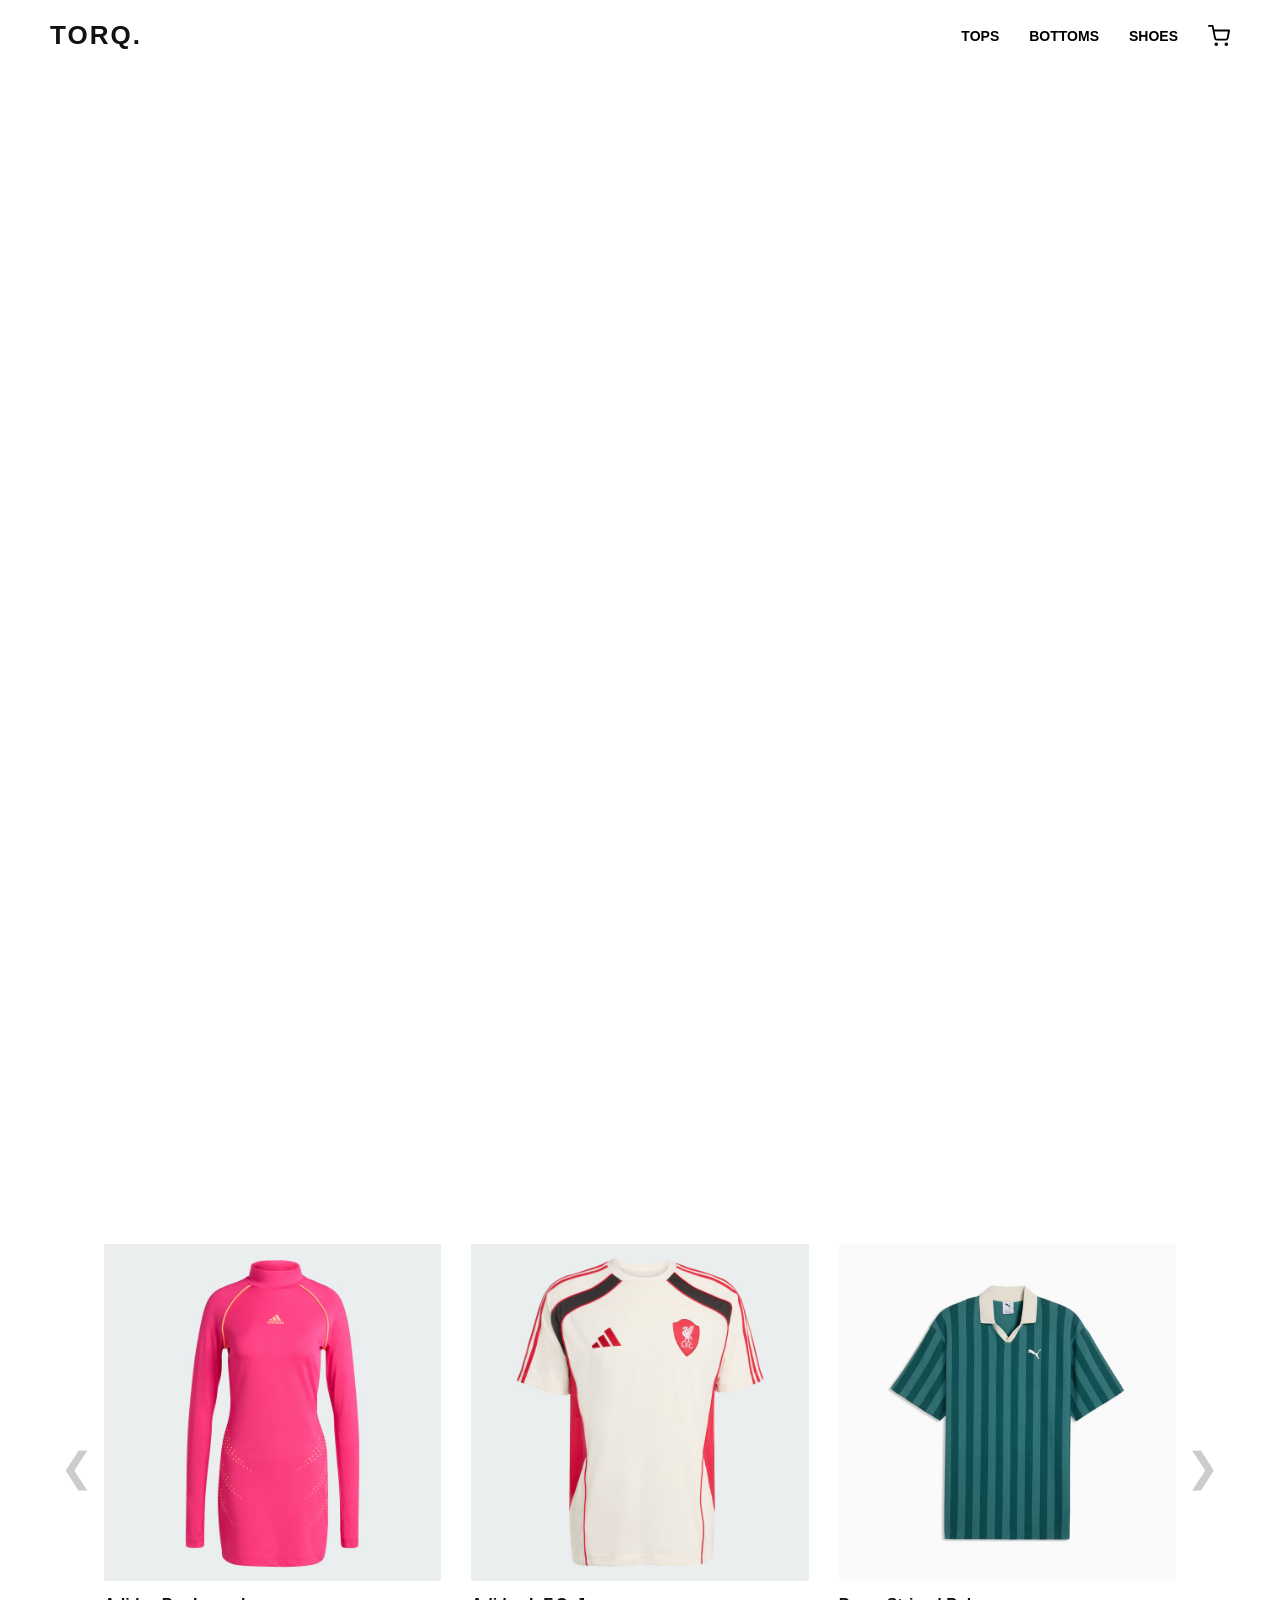
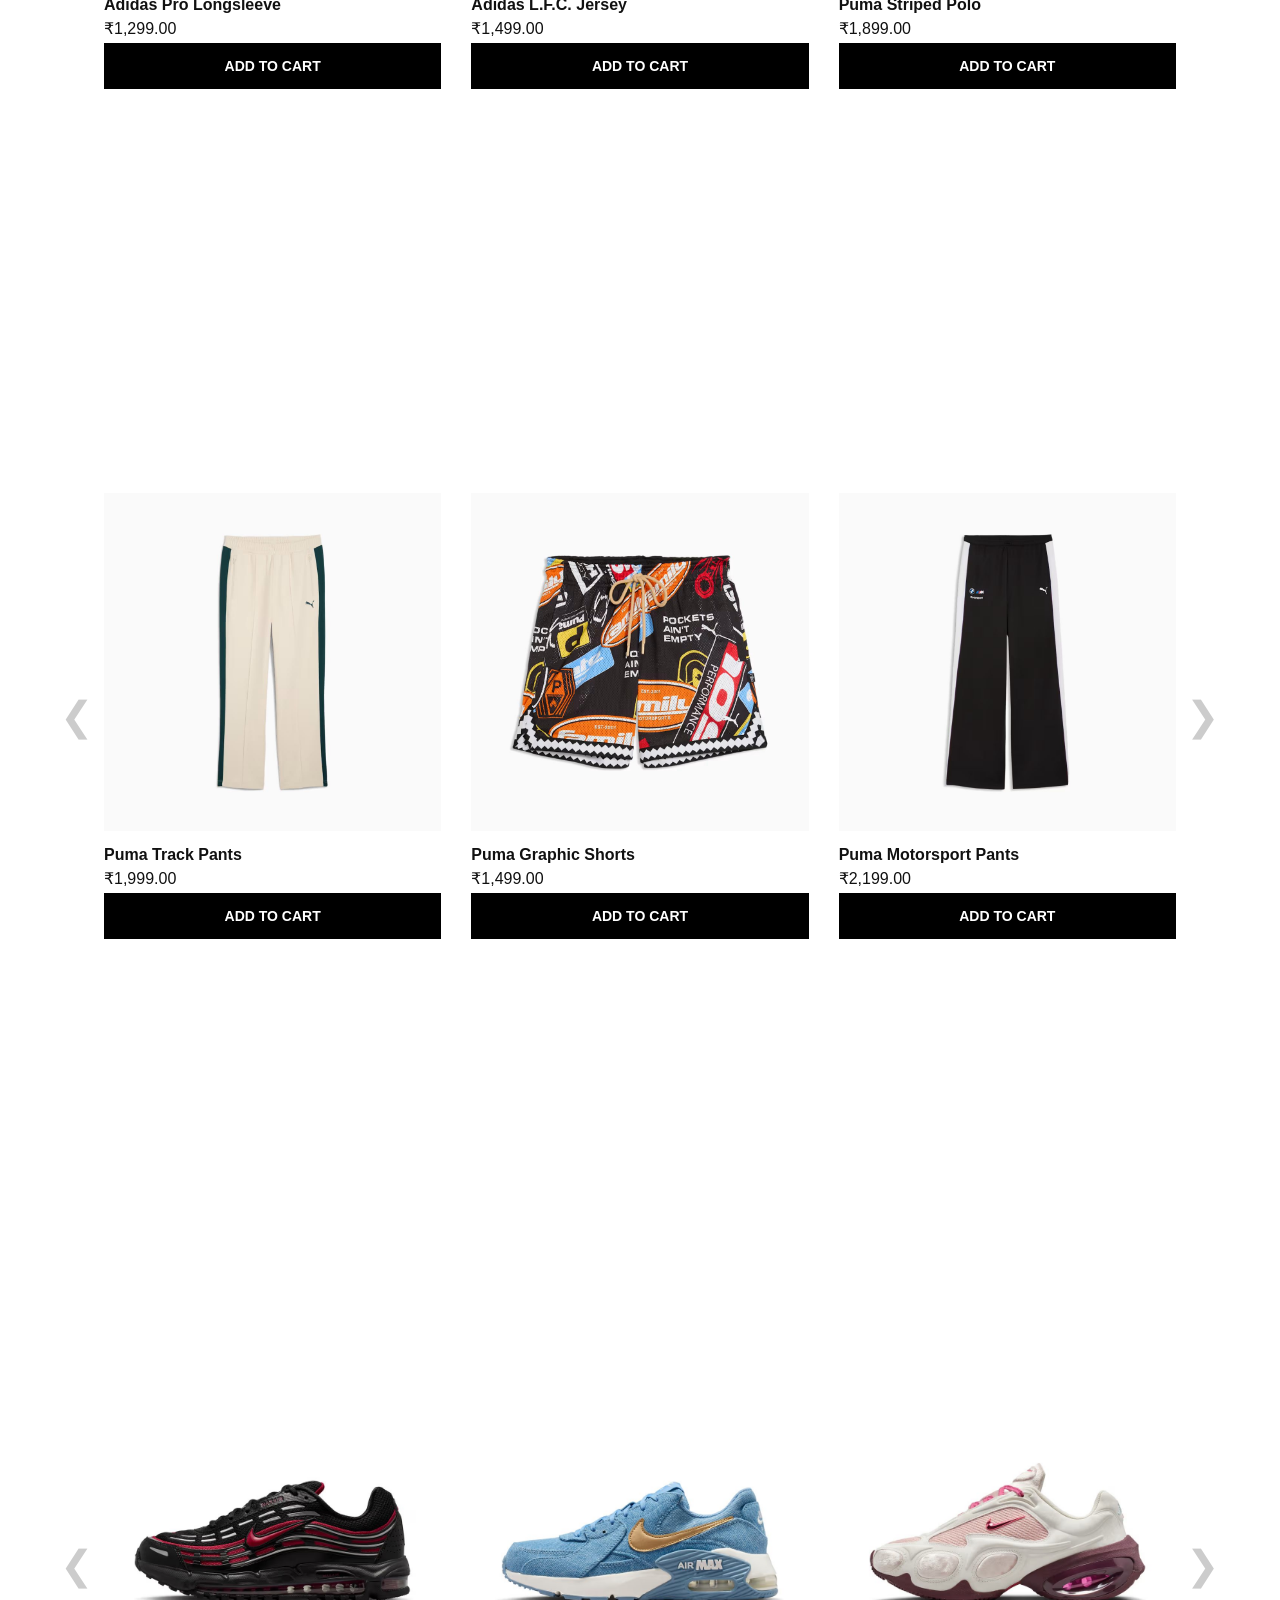
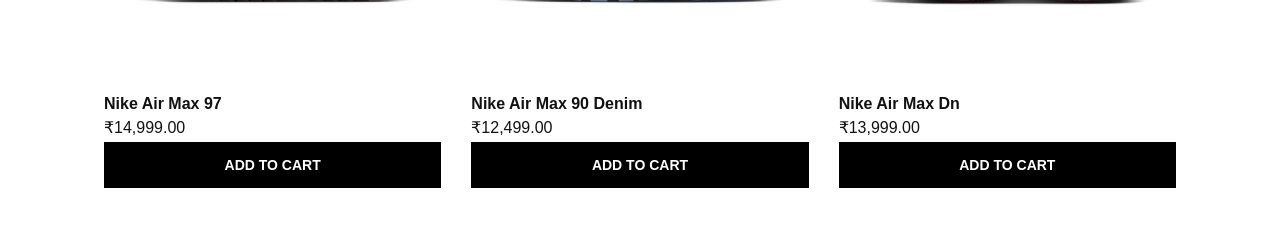
==== src/main/resources/public/index.html @ 91ca0c10 "Backend 1" ====
<!DOCTYPE html>
<html lang="en">
<head>
    <meta charset="UTF-8">
    <meta name="viewport" content="width=device-width, initial-scale=1.0">
    <title>Torq | High-End Athleisure</title>
    <link href="https://fonts.googleapis.com/css2?family=Anton&display=swap" rel="stylesheet">
    <link rel="stylesheet" href="style.css">
</head>
<body>

<nav class="navbar">
    <div class="logo">TORQ.</div>
    <div class="nav-links">
        <a href="#tops">Tops</a>
        <a href="#bottoms">Bottoms</a>
        <a href="#shoes">Shoes</a>

        <div class="cart-container">
            <svg class="cart-icon" onclick="toggleCart()" xmlns="http://www.w3.org/2000/svg" viewBox="0 0 24 24" fill="none" stroke="currentColor" stroke-width="2" stroke-linecap="round" stroke-linejoin="round">
                <circle cx="9" cy="21" r="1"></circle>
                <circle cx="20" cy="21" r="1"></circle>
                <path d="M1 1h4l2.68 13.39a2 2 0 0 0 2 1.61h9.72a2 2 0 0 0 2-1.61L23 6H6"></path>
            </svg>

            <div id="cart-dropdown" class="cart-dropdown hidden">
                <div class="cart-header">YOUR CART</div>
                <div class="cart-items-placeholder" id="cart-items-container">
                    <p>Cart is empty</p>
                </div>
                <button class="checkout-btn" onclick="javaBackend.processWebCheckout('TORQ2026')">CHECKOUT</button>
            </div>
        </div>
    </div>
</nav>

<header class="hero-section">
    <video id="bg-video" autoplay loop muted playsinline class="hero-video">
        <source src="hero-video.mp4" type="video/mp4">
    </video>
</header>

<main class="content-wrapper">

    <section id="tops" class="category-section">
        <div class="svg-mask-container">
            <svg viewBox="0 0 1000 250" width="100%" height="100%">
                <defs>
                    <mask id="mask-tops">
                        <rect width="100%" height="100%" fill="white" />
                        <text x="50%" y="55%" font-family="'Druk', 'Anton', sans-serif" font-size="220" font-weight="900" dominant-baseline="middle" text-anchor="middle" fill="black">TOPS</text>
                    </mask>
                </defs>
                <rect width="100%" height="100%" fill="#FFFFFF" mask="url(#mask-tops)" />
            </svg>
        </div>

        <div class="carousel-container">
            <button class="carousel-arrow left-arrow" onclick="scrollCarousel('tops-carousel', -1)">&#10094;</button>
            <div class="product-carousel" id="tops-carousel">
                <div class="product-card">
                    <img src="adidaspinktop1.jpeg" data-images='["adidaspinktop1.jpeg", "adidaspinktop2.jpeg", "adidaspinktop3.jpeg"]' alt="Adidas Pink Top" class="primary-img">
                    <h3>Adidas Pro Longsleeve</h3>
                    <p>₹1,299.00</p>
                    <button class="add-to-cart-btn" onclick="javaBackend.addItemToCart('T01')">ADD TO CART</button>
                </div>
                <div class="product-card">
                    <img src="adidaswhitetop1.jpeg" data-images='["adidaswhitetop1.jpeg", "adidaswhitetop2.jpeg", "adidaswhitetop3.jpeg"]' alt="Adidas White Top" class="primary-img">
                    <h3>Adidas L.F.C. Jersey</h3>
                    <p>₹1,499.00</p>
                    <button class="add-to-cart-btn" onclick="javaBackend.addItemToCart('T02')">ADD TO CART</button>
                </div>
                <div class="product-card">
                    <img src="pumagreentop1.jpeg" data-images='["pumagreentop1.jpeg", "pumagreentop2.jpeg", "pumagreentop3.jpeg"]' alt="Puma Green Polo" class="primary-img">
                    <h3>Puma Striped Polo</h3>
                    <p>₹1,899.00</p>
                    <button class="add-to-cart-btn" onclick="javaBackend.addItemToCart('T03')">ADD TO CART</button>
                </div>
                <div class="product-card">
                    <img src="pumablacktop1.jpeg" data-images='["pumablacktop1.jpeg", "pumablacktop2.jpeg", "pumablacktop3.jpeg"]' alt="Puma Asymmetric Top" class="primary-img">
                    <h3>Puma Asymmetric Crop</h3>
                    <p>₹999.00</p>
                    <button class="add-to-cart-btn" onclick="javaBackend.addItemToCart('T04')">ADD TO CART</button>
                </div>
                <div class="product-card">
                    <img src="jackettop1.jpeg" data-images='["jackettop1.jpeg", "jackettop2.jpeg"]' alt="Puma Track Jacket" class="primary-img">
                    <h3>Puma Track Jacket</h3>
                    <p>₹2,499.00</p>
                    <button class="add-to-cart-btn" onclick="javaBackend.addItemToCart('T05')">ADD TO CART</button>
                </div>
            </div>
            <button class="carousel-arrow right-arrow" onclick="scrollCarousel('tops-carousel', 1)">&#10095;</button>
        </div>
    </section>

    <section id="bottoms" class="category-section">
        <div class="svg-mask-container">
            <svg viewBox="0 0 1000 250" width="100%" height="100%">
                <defs>
                    <mask id="mask-bottoms">
                        <rect width="100%" height="100%" fill="white" />
                        <text x="50%" y="55%" font-family="'Druk', 'Anton', sans-serif" font-size="220" font-weight="900" dominant-baseline="middle" text-anchor="middle" fill="black">BOTTOMS</text>
                    </mask>
                </defs>
                <rect width="100%" height="100%" fill="#FFFFFF" mask="url(#mask-bottoms)" />
            </svg>
        </div>

        <div class="carousel-container">
            <button class="carousel-arrow left-arrow" onclick="scrollCarousel('bottoms-carousel', -1)">&#10094;</button>
            <div class="product-carousel" id="bottoms-carousel">
                <div class="product-card">
                    <img src="whitebottom1.jpeg" data-images='["whitebottom1.jpeg", "whitebottom2.jpeg"]' alt="Puma White Pants" class="primary-img">
                    <h3>Puma Track Pants</h3>
                    <p>₹1,999.00</p>
                    <button class="add-to-cart-btn" onclick="javaBackend.addItemToCart('B01')">ADD TO CART</button>
                </div>
                <div class="product-card">
                    <img src="colorfulbottom1.jpeg" data-images='["colorfulbottom1.jpeg", "colorfulbottom2.jpeg", "colorfulbottom3.jpeg"]' alt="Puma Graphic Shorts" class="primary-img">
                    <h3>Puma Graphic Shorts</h3>
                    <p>₹1,499.00</p>
                    <button class="add-to-cart-btn" onclick="javaBackend.addItemToCart('B02')">ADD TO CART</button>
                </div>
                <div class="product-card">
                    <img src="pumabottom1.jpeg" data-images='["pumabottom1.jpeg", "pumabottom2.jpeg", "pumabottom3.jpeg"]' alt="Puma Black Pants" class="primary-img">
                    <h3>Puma Motorsport Pants</h3>
                    <p>₹2,199.00</p>
                    <button class="add-to-cart-btn" onclick="javaBackend.addItemToCart('B03')">ADD TO CART</button>
                </div>
                <div class="product-card">
                    <img src="shortbottom1.jpeg" data-images='["shortbottom1.jpeg", "shortbottom2.jpeg", "shortbottom3.jpeg"]' alt="Puma Black Shorts" class="primary-img">
                    <h3>Puma Longline Shorts</h3>
                    <p>₹1,299.00</p>
                    <button class="add-to-cart-btn" onclick="javaBackend.addItemToCart('B04')">ADD TO CART</button>
                </div>
                <div class="product-card">
                    <img src="bluebottom1.jpeg" data-images='["bluebottom1.jpeg", "bluebottom2.jpeg", "bluebottom3.jpeg"]' alt="Puma Blue Sweats" class="primary-img">
                    <h3>Puma Blue Sweats</h3>
                    <p>₹1,799.00</p>
                    <button class="add-to-cart-btn" onclick="javaBackend.addItemToCart('B05')">ADD TO CART</button>
                </div>
            </div>
            <button class="carousel-arrow right-arrow" onclick="scrollCarousel('bottoms-carousel', 1)">&#10095;</button>
        </div>
    </section>

    <section id="shoes" class="category-section">
        <div class="svg-mask-container">
            <svg viewBox="0 0 1000 250" width="100%" height="100%">
                <defs>
                    <mask id="mask-shoes">
                        <rect width="100%" height="100%" fill="white" />
                        <text x="50%" y="55%" font-family="'Druk', 'Anton', sans-serif" font-size="220" font-weight="900" dominant-baseline="middle" text-anchor="middle" fill="black">SHOES</text>
                    </mask>
                </defs>
                <rect width="100%" height="100%" fill="#FFFFFF" mask="url(#mask-shoes)" />
            </svg>
        </div>

        <div class="carousel-container">
            <button class="carousel-arrow left-arrow" onclick="scrollCarousel('shoes-carousel', -1)">&#10094;</button>
            <div class="product-carousel" id="shoes-carousel">
                <div class="product-card">
                    <img src="nikeblackshoe1.jpeg" data-images='["nikeblackshoe1.jpeg", "nikeblackshoe2.jpeg", "nikeblackshoe3.jpeg"]' alt="Nike Black Air Max" class="primary-img">
                    <h3>Nike Air Max 97</h3>
                    <p>₹14,999.00</p>
                    <button class="add-to-cart-btn" onclick="javaBackend.addItemToCart('S01')">ADD TO CART</button>
                </div>
                <div class="product-card">
                    <img src="nikeblueshoe1.jpeg" data-images='["nikeblueshoe1.jpeg", "nikeblueshoe2.jpeg", "nikeblueshoe3.jpeg"]' alt="Nike Blue Air Max" class="primary-img">
                    <h3>Nike Air Max 90 Denim</h3>
                    <p>₹12,499.00</p>
                    <button class="add-to-cart-btn" onclick="javaBackend.addItemToCart('S02')">ADD TO CART</button>
                </div>
                <div class="product-card">
                    <img src="nikepinkshoe1.jpeg" data-images='["nikepinkshoe1.jpeg", "nikepinkshoe2.jpeg", "nikepinkshoe3.jpeg"]' alt="Nike Pink Air Max" class="primary-img">
                    <h3>Nike Air Max Dn</h3>
                    <p>₹13,999.00</p>
                    <button class="add-to-cart-btn" onclick="javaBackend.addItemToCart('S03')">ADD TO CART</button>
                </div>
            </div>
            <button class="carousel-arrow right-arrow" onclick="scrollCarousel('shoes-carousel', 1)">&#10095;</button>
        </div>
    </section>

</main>

<script>
    function scrollCarousel(carouselId, direction) {
        const carousel = document.getElementById(carouselId);
        const cardWidth = carousel.querySelector('.product-card').offsetWidth + 30;
        carousel.scrollBy({ left: cardWidth * direction, behavior: 'smooth' });
    }

    function toggleCart() {
        const dropdown = document.getElementById('cart-dropdown');
        dropdown.classList.toggle('hidden');
    }

    document.addEventListener("DOMContentLoaded", () => {
        const bgVideo = document.getElementById('bg-video');
        if (bgVideo) {
            bgVideo.addEventListener('ended', () => {
                bgVideo.currentTime = 0;
                bgVideo.play();
            });
        }

        const images = document.querySelectorAll('.product-card img');
        images.forEach(img => {
            const imageList = JSON.parse(img.getAttribute('data-images') || '[]');
            let intervalId;
            let currentIndex = 0;

            if (imageList.length > 1) {
                img.addEventListener('mouseenter', () => {
                    intervalId = setInterval(() => {
                        currentIndex = (currentIndex + 1) % imageList.length;
                        img.src = imageList[currentIndex];
                    }, 800);
                });

                img.addEventListener('mouseleave', () => {
                    clearInterval(intervalId);
                    currentIndex = 0;
                    img.src = imageList[0];
                });
            }
        });
    });
</script>
</body>
</html>
---- src/main/resources/public/style.css ----
/* =========================================
   1. CUSTOM FONTS & GLOBAL RESET
   ========================================= */
@font-face {
    font-family: 'Druk';
    src: url('Druk-Condensed.ttf') format('truetype');
    font-weight: 900;
}

@font-face {
    font-family: 'Monument Extended';
    src: url('MonumentExtended-Black.ttf') format('truetype');
    font-weight: 900;
}

* {
    margin: 0;
    padding: 0;
    box-sizing: border-box;
}

body {
    font-family: "Helvetica Neue", Helvetica, Arial, sans-serif;
    background-color: transparent;
    color: #111111;
}

/* =========================================
   2. THE HERO VIDEO (Background Layer)
   ========================================= */
.hero-video {
    position: fixed;
    top: 0;
    left: 0;
    width: 100vw;
    height: 100vh;
    object-fit: cover;
    z-index: -1;
    /* JAVAFX FIX: Force GPU Hardware Acceleration */
    -webkit-transform: translateZ(0);
    transform: translateZ(0);
    will-change: transform;
}

/* =========================================
   3. SLEEK NAVIGATION BAR
   ========================================= */
.navbar {
    position: fixed;
    top: 0;
    width: 100%;
    display: flex;
    justify-content: space-between;
    align-items: center;
    padding: 20px 50px;
    background-color: rgba(255, 255, 255, 0.95);
    backdrop-filter: blur(10px);
    z-index: 100;
}

.logo {
    font-family: 'Monument Extended', sans-serif;
    font-size: 26px;
    font-weight: 900;
    letter-spacing: 2px;
    text-transform: uppercase;
}

.nav-links {
    display: flex;
    align-items: center;
}

.nav-links a {
    text-decoration: none;
    color: #000000;
    margin-left: 30px;
    font-weight: bold;
    font-size: 14px;
    text-transform: uppercase;
}

/* =========================================
   4. SCROLL-JACKING & SVG VIDEO MASK
   ========================================= */
.hero-section {
    height: 100vh;
}

.category-section {
    position: relative;
    padding-bottom: 40px;
}

/* JAVAFX FIX: The SVG Mask Container */
.svg-mask-container {
    width: 100%;
    margin: 0;
    padding: 0;
    background-color: transparent;
    /* JAVAFX FIX: Force GPU Hardware Acceleration */
    -webkit-transform: translateZ(0);
    transform: translateZ(0);
}

/* =========================================
   5. THE PRODUCT CAROUSEL & ARROWS
   ========================================= */
.carousel-container {
    position: relative;
    display: flex;
    align-items: center;
    padding: 0 50px;
    background-color: #FFFFFF;
}

.carousel-arrow {
    background: none;
    border: none;
    font-size: 40px;
    color: #CCCCCC;
    cursor: pointer;
    padding: 0 10px;
    transition: color 0.3s ease;
    z-index: 10;
}

.carousel-arrow:hover {
    color: #000000;
}

.product-carousel {
    display: flex;
    overflow-x: auto;
    gap: 30px;
    padding: 20px 0;
    scroll-behavior: smooth;
    flex: 1;
}

.product-carousel::-webkit-scrollbar {
    display: none;
}

/* =========================================
   6. PREMIUM PRODUCT CARDS (3-GRID)
   ========================================= */
.product-card {
    flex: 0 0 calc(33.333% - 20px);
    display: flex;
    flex-direction: column;
    background: #FFFFFF;
    transition: transform 0.3s ease, box-shadow 0.3s ease;
    cursor: pointer;
}

.product-card:hover {
    transform: translateY(-10px);
}

.product-card.empty-card {
    visibility: hidden;
}

.product-card img {
    width: 100%;
    aspect-ratio: 1 / 1;
    object-fit: contain;
    background-color: #F9F9F9;
    margin-bottom: 15px;
    transition: opacity 0.2s ease;
}

.product-card h3, .product-card p {
    margin-bottom: 5px;
    font-size: 16px;
}

.product-card p:nth-of-type(2) {
    font-weight: bold;
    color: #555555;
    margin-bottom: 20px;
}

/* =========================================
   7. THE "ADD TO CART" BUTTON
   ========================================= */
.add-to-cart-btn {
    background-color: #000000;
    color: #FFFFFF;
    border: none;
    padding: 15px 20px;
    font-size: 14px;
    font-weight: bold;
    cursor: pointer;
    transition: background-color 0.2s ease;
    margin-top: auto;
}

.add-to-cart-btn:hover {
    background-color: #333333;
}

/* =========================================
   8. CART DROPDOWN UI
   ========================================= */
.cart-container {
    position: relative;
    display: inline-block;
    margin-left: 30px;
}

.cart-icon {
    width: 22px;
    height: 22px;
    cursor: pointer;
    color: #000000;
    transition: transform 0.2s ease;
    vertical-align: middle;
}

.cart-icon:hover {
    transform: scale(1.1);
}

.cart-dropdown {
    position: absolute;
    top: 40px;
    right: 0;
    width: 320px;
    background-color: #FFFFFF;
    box-shadow: 0px 10px 30px rgba(0, 0, 0, 0.1);
    border: 1px solid #EEEEEE;
    padding: 20px;
    display: flex;
    flex-direction: column;
    gap: 15px;
    z-index: 200;

    opacity: 1;
    transition: opacity 0.3s ease, transform 0.3s ease;
    transform: translateY(0);
}

.cart-dropdown.hidden {
    opacity: 0;
    transform: translateY(-10px);
    pointer-events: none;
}

.cart-header {
    font-family: 'Druk', 'Anton', sans-serif;
    font-size: 18px;
    border-bottom: 2px solid #000000;
    padding-bottom: 10px;
}

.cart-items-placeholder {
    font-size: 14px;
    color: #777777;
    text-align: center;
    padding: 20px 0;
}

.checkout-btn {
    background-color: #000000;
    color: #FFFFFF;
    border: none;
    padding: 15px;
    font-size: 14px;
    font-weight: bold;
    cursor: pointer;
    width: 100%;
    transition: background-color 0.2s ease;
}

.checkout-btn:hover {
    background-color: #333333;
}
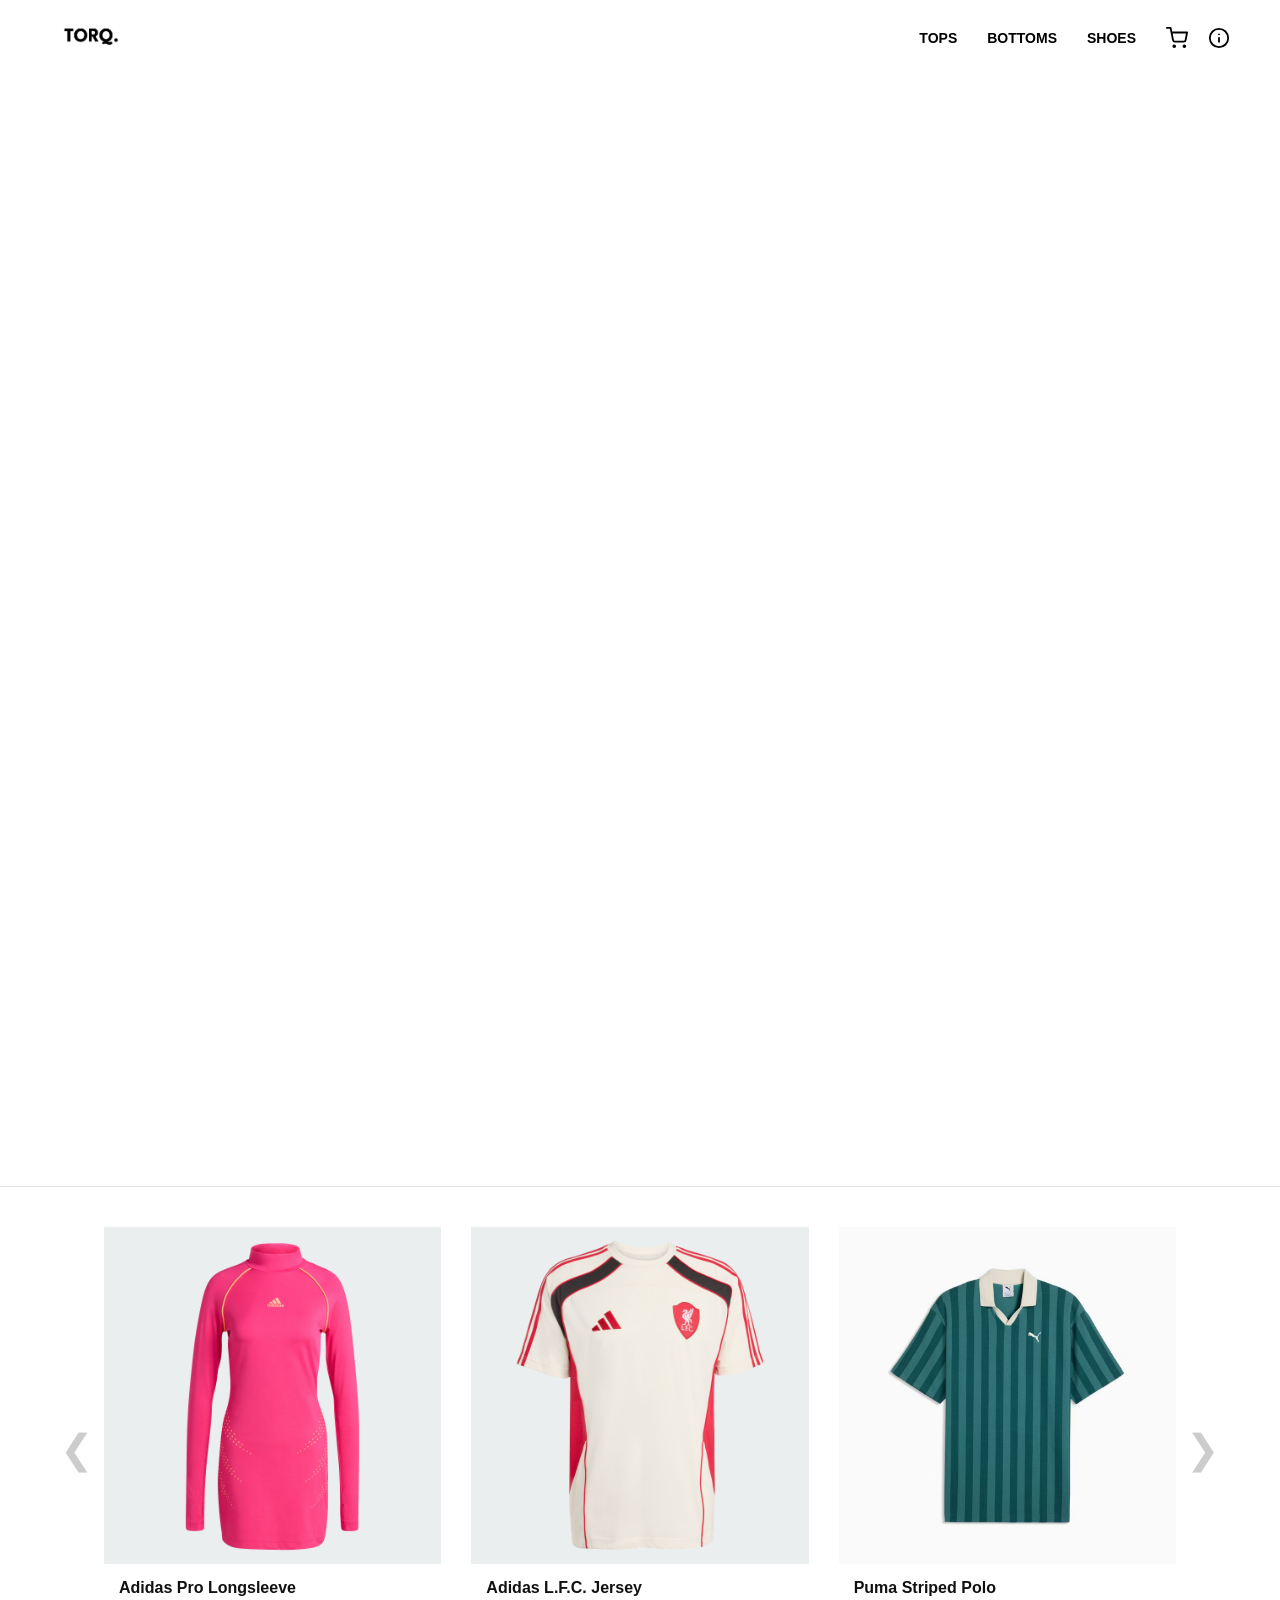
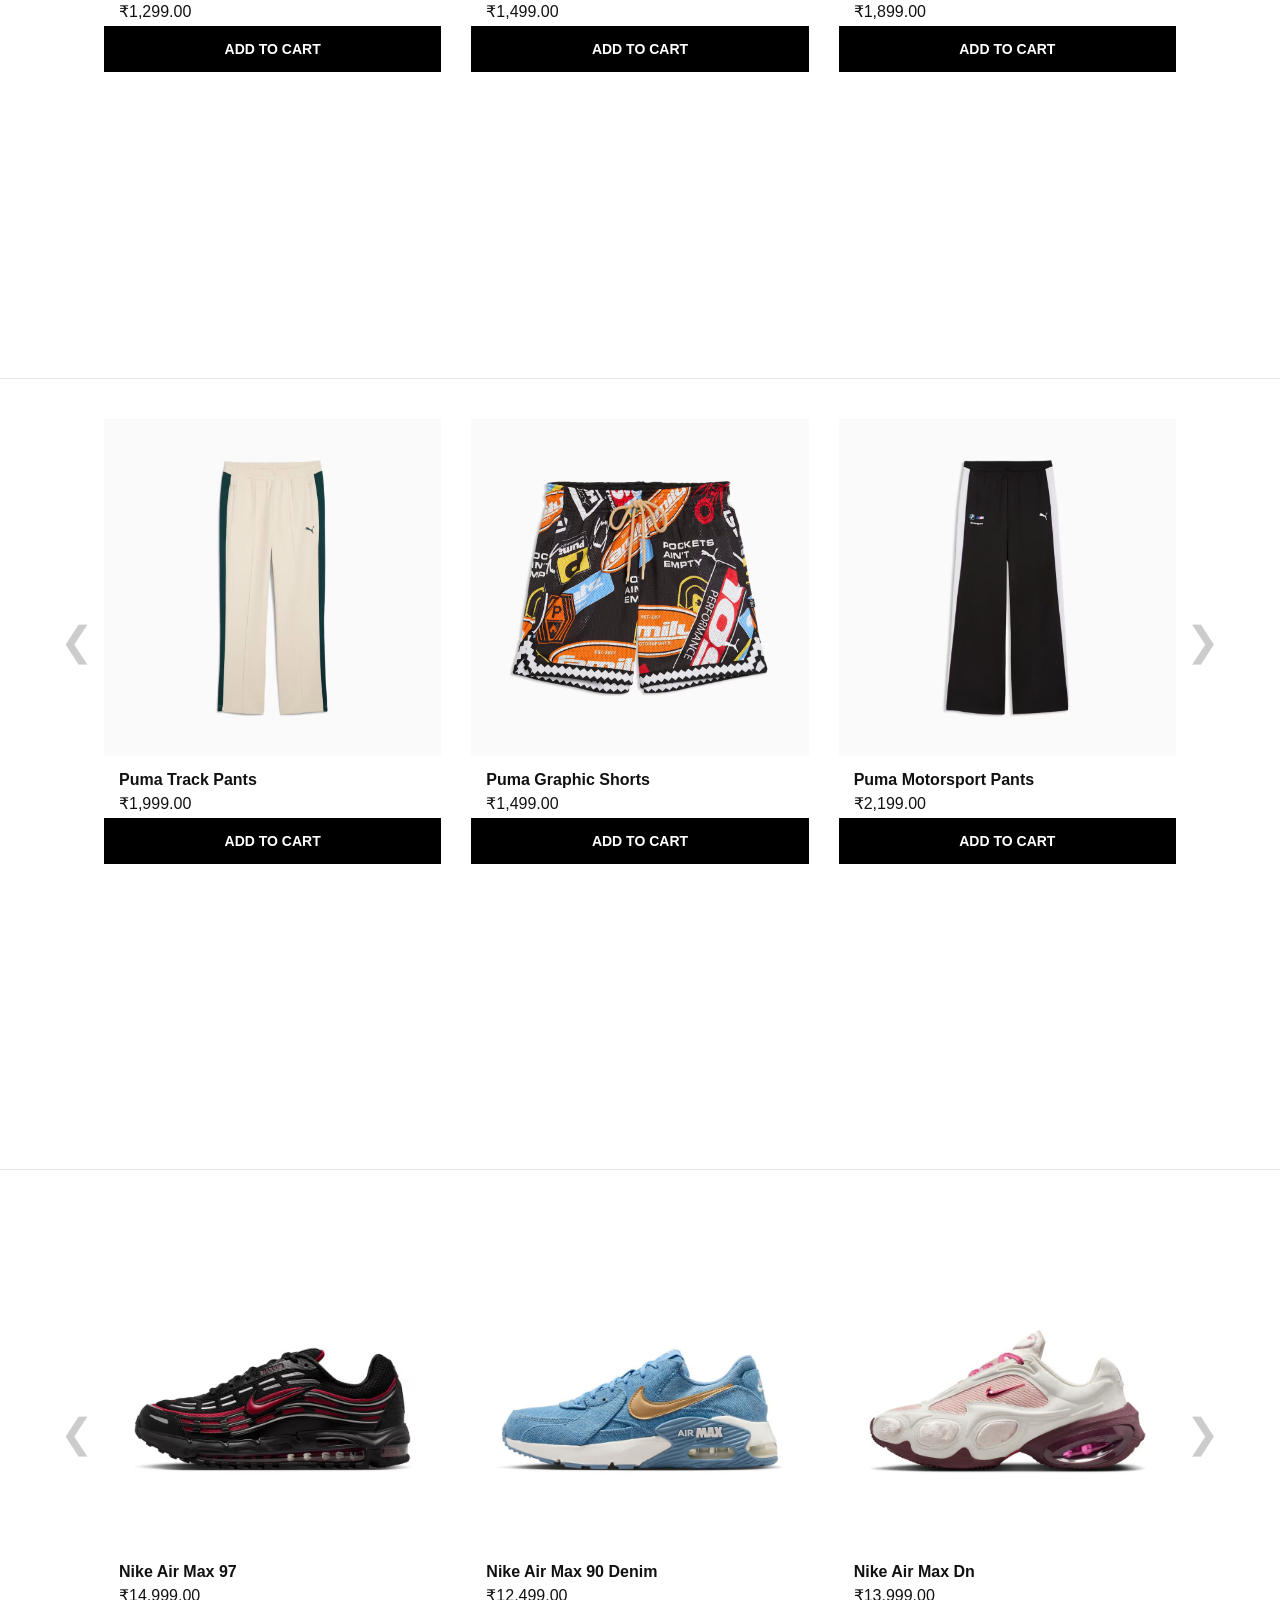
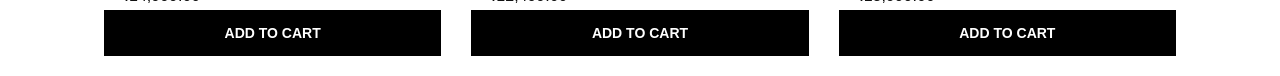
==== commit 3aaec33c: "new files" ====
--- a/src/main/resources/public/index.html
+++ b/src/main/resources/public/index.html
@@ -5,31 +5,331 @@
     <meta name="viewport" content="width=device-width, initial-scale=1.0">
     <title>Torq | High-End Athleisure</title>
     <link href="https://fonts.googleapis.com/css2?family=Anton&display=swap" rel="stylesheet">
-    <link rel="stylesheet" href="style.css">
+
+    <style>
+        @import url('https://fonts.googleapis.com/css2?family=League+Spartan:wght@700;900&display=swap');
+
+        @font-face {
+            font-family: 'Druk';
+            src: url('Druk-Condensed.ttf') format('truetype');
+            font-weight: 900;
+        }
+
+        @font-face {
+            font-family: 'Monument Extended';
+            src: url('MonumentExtended-Black.ttf') format('truetype');
+            font-weight: 900;
+        }
+
+        * {
+            margin: 0;
+            padding: 0;
+            box-sizing: border-box;
+        }
+
+        body {
+            font-family: "Helvetica Neue", Helvetica, Arial, sans-serif;
+            background-color: transparent;
+            color: #111111;
+        }
+
+        .hero-video {
+            position: fixed;
+            top: 0;
+            left: 0;
+            width: 100vw;
+            height: 100vh;
+            object-fit: cover;
+            z-index: -1;
+            -webkit-transform: translateZ(0);
+            transform: translateZ(0);
+            will-change: transform;
+        }
+
+        .navbar {
+            position: fixed;
+            top: 0;
+            width: 100%;
+            display: flex;
+            justify-content: space-between;
+            align-items: center;
+            padding: 20px 50px;
+            background-color: rgba(255, 255, 255, 0.95);
+            backdrop-filter: blur(10px);
+            z-index: 100;
+        }
+
+        .logo {
+            display: flex;
+            align-items: center;
+        }
+
+        .logo-img {
+            height: 35px;
+            width: auto;
+            object-fit: contain;
+            display: block;
+        }
+
+        .nav-links {
+            display: flex;
+            align-items: center;
+        }
+
+        .nav-links a {
+            text-decoration: none;
+            color: #000000;
+            margin-left: 30px;
+            font-weight: bold;
+            font-size: 14px;
+            text-transform: uppercase;
+        }
+
+        .hero-section {
+            height: 100vh;
+        }
+
+        .category-section {
+            position: relative;
+            padding-bottom: 0px;
+        }
+
+        .svg-mask-container {
+            width: 100%;
+            margin: 0;
+            margin-bottom: -3vw;
+            padding: 0;
+            background-color: transparent;
+            position: relative;
+            z-index: 1;
+            -webkit-transform: translateZ(0);
+            transform: translateZ(0);
+        }
+
+        .carousel-container {
+            position: relative;
+            z-index: 5;
+            display: flex;
+            align-items: center;
+            padding: 20px 50px 0 50px;
+            border-top: 1px solid rgba(0, 0, 0, 0.1);
+            background-color: #FFFFFF;
+        }
+
+        .carousel-arrow {
+            background: none;
+            border: none;
+            font-size: 40px;
+            color: #CCCCCC;
+            cursor: pointer;
+            padding: 0 10px;
+            transition: color 0.3s ease;
+            z-index: 10;
+        }
+
+        .carousel-arrow:hover {
+            color: #000000;
+        }
+
+        .product-carousel {
+            display: flex;
+            overflow-x: auto;
+            gap: 30px;
+            padding: 20px 0;
+            scroll-behavior: smooth;
+            flex: 1;
+        }
+
+        .product-carousel::-webkit-scrollbar {
+            display: none;
+        }
+
+        .product-card {
+            flex: 0 0 calc(33.333% - 20px);
+            display: flex;
+            flex-direction: column;
+            background: #FFFFFF;
+            transition: transform 0.3s ease, box-shadow 0.3s ease;
+            cursor: pointer;
+        }
+
+        .product-card:hover {
+            transform: translateY(-10px);
+        }
+
+        .product-card.empty-card {
+            visibility: hidden;
+        }
+
+        .product-card img {
+            width: 100%;
+            aspect-ratio: 1 / 1;
+            object-fit: contain;
+            background-color: #F9F9F9;
+            margin-bottom: 15px;
+            transition: opacity 0.2s ease;
+        }
+
+        .product-card h3, .product-card p {
+            margin-bottom: 5px;
+            font-size: 16px;
+            padding: 0 15px;
+        }
+
+        .product-card p:nth-of-type(2) {
+            font-weight: bold;
+            color: #555555;
+            margin-bottom: 20px;
+        }
+
+        .add-to-cart-btn {
+            background-color: #000000;
+            color: #FFFFFF;
+            border: none;
+            padding: 15px 20px;
+            font-size: 14px;
+            font-weight: bold;
+            cursor: pointer;
+            transition: background-color 0.2s ease;
+            margin-top: auto;
+        }
+
+        .add-to-cart-btn:hover {
+            background-color: #333333;
+        }
+
+        .cart-container {
+            position: relative;
+            display: inline-block;
+        }
+
+        .cart-icon {
+            width: 22px;
+            height: 22px;
+            cursor: pointer;
+            color: #000000;
+            transition: transform 0.2s ease;
+            vertical-align: middle;
+        }
+
+        .cart-icon:hover {
+            transform: scale(1.1);
+        }
+
+        .cart-dropdown {
+            position: absolute;
+            top: 40px;
+            right: 0;
+            width: 320px;
+            background-color: #FFFFFF;
+            box-shadow: 0px 10px 30px rgba(0, 0, 0, 0.1);
+            border: 1px solid #EEEEEE;
+            padding: 20px;
+            display: flex;
+            flex-direction: column;
+            gap: 15px;
+            z-index: 200;
+            opacity: 1;
+            transition: opacity 0.3s ease, transform 0.3s ease;
+            transform: translateY(0);
+        }
+
+        .cart-dropdown.hidden {
+            opacity: 0;
+            transform: translateY(-10px);
+            pointer-events: none;
+        }
+
+        .cart-header {
+            font-family: 'Druk', 'Anton', sans-serif;
+            font-size: 18px;
+            border-bottom: 2px solid #000000;
+            padding-bottom: 10px;
+        }
+
+        .cart-items-placeholder {
+            font-size: 14px;
+            color: #777777;
+            text-align: center;
+            padding: 20px 0;
+        }
+
+        .checkout-btn {
+            background-color: #000000;
+            color: #FFFFFF;
+            border: none;
+            padding: 15px;
+            font-size: 14px;
+            font-weight: bold;
+            cursor: pointer;
+            width: 100%;
+            transition: background-color 0.2s ease;
+        }
+
+        .checkout-btn:hover {
+            background-color: #333333;
+        }
+
+        .info-brand-font {
+            font-family: 'League Spartan', sans-serif;
+            text-transform: uppercase;
+        }
+    </style>
 </head>
 <body>
 
 <nav class="navbar">
-    <div class="logo">TORQ.</div>
+    <div class="logo">
+        <img src="logo.png" alt="TORQ Logo" class="logo-img">
+    </div>
+
     <div class="nav-links">
         <a href="#tops">Tops</a>
         <a href="#bottoms">Bottoms</a>
         <a href="#shoes">Shoes</a>
 
-        <div class="cart-container">
-            <svg class="cart-icon" onclick="toggleCart()" xmlns="http://www.w3.org/2000/svg" viewBox="0 0 24 24" fill="none" stroke="currentColor" stroke-width="2" stroke-linecap="round" stroke-linejoin="round">
-                <circle cx="9" cy="21" r="1"></circle>
-                <circle cx="20" cy="21" r="1"></circle>
-                <path d="M1 1h4l2.68 13.39a2 2 0 0 0 2 1.61h9.72a2 2 0 0 0 2-1.61L23 6H6"></path>
-            </svg>
-
-            <div id="cart-dropdown" class="cart-dropdown hidden">
-                <div class="cart-header">YOUR CART</div>
-                <div class="cart-items-placeholder" id="cart-items-container">
-                    <p>Cart is empty</p>
-                </div>
-                <button class="checkout-btn" onclick="javaBackend.processWebCheckout('TORQ2026')">CHECKOUT</button>
+        <div class="nav-icons" style="display: flex; align-items: center; margin-left: 30px;">
+
+            <div class="cart-container">
+                <svg class="cart-icon" onclick="toggleCart()" xmlns="http://www.w3.org/2000/svg" viewBox="0 0 24 24" fill="none" stroke="currentColor" stroke-width="2" stroke-linecap="round" stroke-linejoin="round">
+                    <circle cx="9" cy="21" r="1"></circle>
+                    <circle cx="20" cy="21" r="1"></circle>
+                    <path d="M1 1h4l2.68 13.39a2 2 0 0 0 2 1.61h9.72a2 2 0 0 0 2-1.61L23 6H6"></path>
+                </svg>
+
+                <div id="cart-dropdown" class="cart-dropdown hidden">
+                    <div class="cart-header">YOUR CART</div>
+
+                    <div class="cart-items-placeholder" id="cart-items-container">
+                        <p>Cart is empty</p>
+                    </div>
+
+                    <button class="checkout-btn" onclick="javaBackend.processWebCheckout('TORQ2026')">CHECKOUT</button>
+                </div>
             </div>
+
+            <div class="cart-container" style="margin-left: 20px;">
+                <svg class="cart-icon" onclick="toggleInfo()" xmlns="http://www.w3.org/2000/svg" viewBox="0 0 24 24" fill="none" stroke="currentColor" stroke-width="2" stroke-linecap="round" stroke-linejoin="round">
+                    <circle cx="12" cy="12" r="10"></circle>
+                    <line x1="12" y1="16" x2="12" y2="12"></line>
+                    <line x1="12" y1="8" x2="12.01" y2="8"></line>
+                </svg>
+
+                <div id="info-dropdown" class="cart-dropdown hidden" style="width: 280px; text-align: center;">
+                    <div class="cart-header info-brand-font">PROJECT INFO</div>
+                    <div class="cart-items-placeholder" style="padding: 15px 0;">
+                        <p class="info-brand-font" style="font-weight: 900; font-size: 16px; color: #000000; letter-spacing: 1px;">MOHIT LAL</p>
+                        <p class="info-brand-font" style="font-weight: 900; font-size: 16px; color: #000000; letter-spacing: 1px; margin-bottom: 20px;">EKANTIKA KUMARI</p>
+
+                        <a href="https://github.com/EkantikaK/ClothingStoreProject.git"
+                           target="_blank"
+                           style="display: inline-block; background-color: #000000; color: #FFFFFF; font-family: 'League Spartan', sans-serif; font-size: 12px; font-weight: bold; letter-spacing: 2px; text-decoration: none; padding: 12px 24px; border-radius: 2px;">
+                            GITHUB REPO
+                        </a>
+                    </div>
+                </div>
+            </div>
+
         </div>
     </div>
 </nav>
@@ -122,7 +422,7 @@
                     <button class="add-to-cart-btn" onclick="javaBackend.addItemToCart('B02')">ADD TO CART</button>
                 </div>
                 <div class="product-card">
-                    <img src="pumabottom1.jpeg" data-images='["pumabottom1.jpeg", "pumabottom2.jpeg", "pumabottom3.jpeg"]' alt="Puma Black Pants" class="primary-img">
+                    <img src="pumabottom1.jpeg" data-images='["pumabottom1.jpeg", "pumabottom2.jpeg", "pumabottom3.jpeg"]' alt="Puma Motorsport Pants" class="primary-img">
                     <h3>Puma Motorsport Pants</h3>
                     <p>₹2,199.00</p>
                     <button class="add-to-cart-btn" onclick="javaBackend.addItemToCart('B03')">ADD TO CART</button>
@@ -193,8 +493,26 @@
     }
 
     function toggleCart() {
-        const dropdown = document.getElementById('cart-dropdown');
-        dropdown.classList.toggle('hidden');
+        const cartDropdown = document.getElementById('cart-dropdown');
+        const infoDropdown = document.getElementById('info-dropdown');
+        cartDropdown.classList.toggle('hidden');
+        if (!infoDropdown.classList.contains('hidden')) {
+            infoDropdown.classList.add('hidden');
+        }
+
+        // Refresh cart contents every time we open the dropdown
+        if (!cartDropdown.classList.contains('hidden')) {
+            window.javaBackend.refreshCartUI();
+        }
+    }
+
+    function toggleInfo() {
+        const infoDropdown = document.getElementById('info-dropdown');
+        const cartDropdown = document.getElementById('cart-dropdown');
+        infoDropdown.classList.toggle('hidden');
+        if (!cartDropdown.classList.contains('hidden')) {
+            cartDropdown.classList.add('hidden');
+        }
     }
 
     document.addEventListener("DOMContentLoaded", () => {
@@ -227,7 +545,108 @@
                 });
             }
         });
+
+        // Fetch cart contents as soon as the page loads
+        window.javaBackend.refreshCartUI();
     });
+
+    // ==========================================
+    // THE UPDATED API CONNECTOR
+    // ==========================================
+    window.javaBackend = {
+
+        addItemToCart: function(itemId) {
+            console.log("Sending item to Java server: " + itemId);
+
+            fetch('http://localhost:8080/api/cart/add', {
+                method: 'POST',
+                headers: { 'Content-Type': 'application/json' },
+                body: JSON.stringify({ itemId: itemId })
+            })
+            .then(response => response.json()) // Ekantika's endpoint now sends JSON
+            .then(data => {
+                if(data.error) {
+                    alert("Error: " + data.error);
+                } else {
+                    // Success! Now physically draw the new item in the cart
+                    window.javaBackend.refreshCartUI();
+
+                    // Show a quick success message, then open the cart automatically
+                    alert(data.message);
+                    const cartDropdown = document.getElementById('cart-dropdown');
+                    if (cartDropdown.classList.contains('hidden')) {
+                        toggleCart();
+                    }
+                }
+            })
+            .catch(error => {
+                console.error("Server Error:", error);
+                alert("Frontend is working, but cannot reach the Java Backend! Is Ekantika's server running?");
+            });
+        },
+
+        processWebCheckout: function(promoCode) {
+            fetch('http://localhost:8080/api/checkout', {
+                method: 'POST',
+                headers: { 'Content-Type': 'application/json' },
+                body: JSON.stringify({ promoCode: promoCode })
+            })
+            .then(response => response.json())
+            .then(data => {
+                if(data.error) {
+                    alert("Error: " + data.error);
+                } else {
+                    alert(data.message);
+                    // Checkout worked, cart is empty, so redraw the empty cart UI!
+                    window.javaBackend.refreshCartUI();
+                }
+            })
+            .catch(error => {
+                alert("Cannot reach the Java Backend to process checkout!");
+            });
+        },
+
+        // This is the magic function that paints the dropdown items!
+        refreshCartUI: function() {
+            fetch('http://localhost:8080/api/cart')
+            .then(response => response.json())
+            .then(data => {
+                const cartContainer = document.getElementById('cart-items-container');
+
+                // If the cart is empty, show the placeholder
+                if (!data.items || data.items.length === 0) {
+                    cartContainer.innerHTML = '<p>Cart is empty</p>';
+                    return;
+                }
+
+                // If items exist, build the HTML for each one
+                let html = '';
+                data.items.forEach(item => {
+                    html += `
+                        <div style="display: flex; justify-content: space-between; align-items: center; border-bottom: 1px solid #eee; padding-bottom: 10px; margin-bottom: 10px;">
+                            <div style="text-align: left;">
+                                <p style="font-weight: bold; font-size: 14px; color: #000;">${item.name}</p>
+                                <p style="font-size: 12px; color: #777;">Qty: ${item.quantity}</p>
+                            </div>
+                            <p style="font-weight: bold; font-size: 14px; color: #000;">₹${item.subtotal}</p>
+                        </div>
+                    `;
+                });
+
+                // Add the grand total at the bottom
+                html += `
+                    <div style="display: flex; justify-content: space-between; margin-top: 15px;">
+                        <span style="font-weight: 900; font-size: 16px; color: #000;">TOTAL:</span>
+                        <span style="font-weight: 900; font-size: 16px; color: #000;">₹${data.total}</span>
+                    </div>
+                `;
+
+                // Inject the newly built HTML directly into the dropdown
+                cartContainer.innerHTML = html;
+            })
+            .catch(error => console.error("Error fetching cart contents:", error));
+        }
+    };
 </script>
 </body>
 </html>
